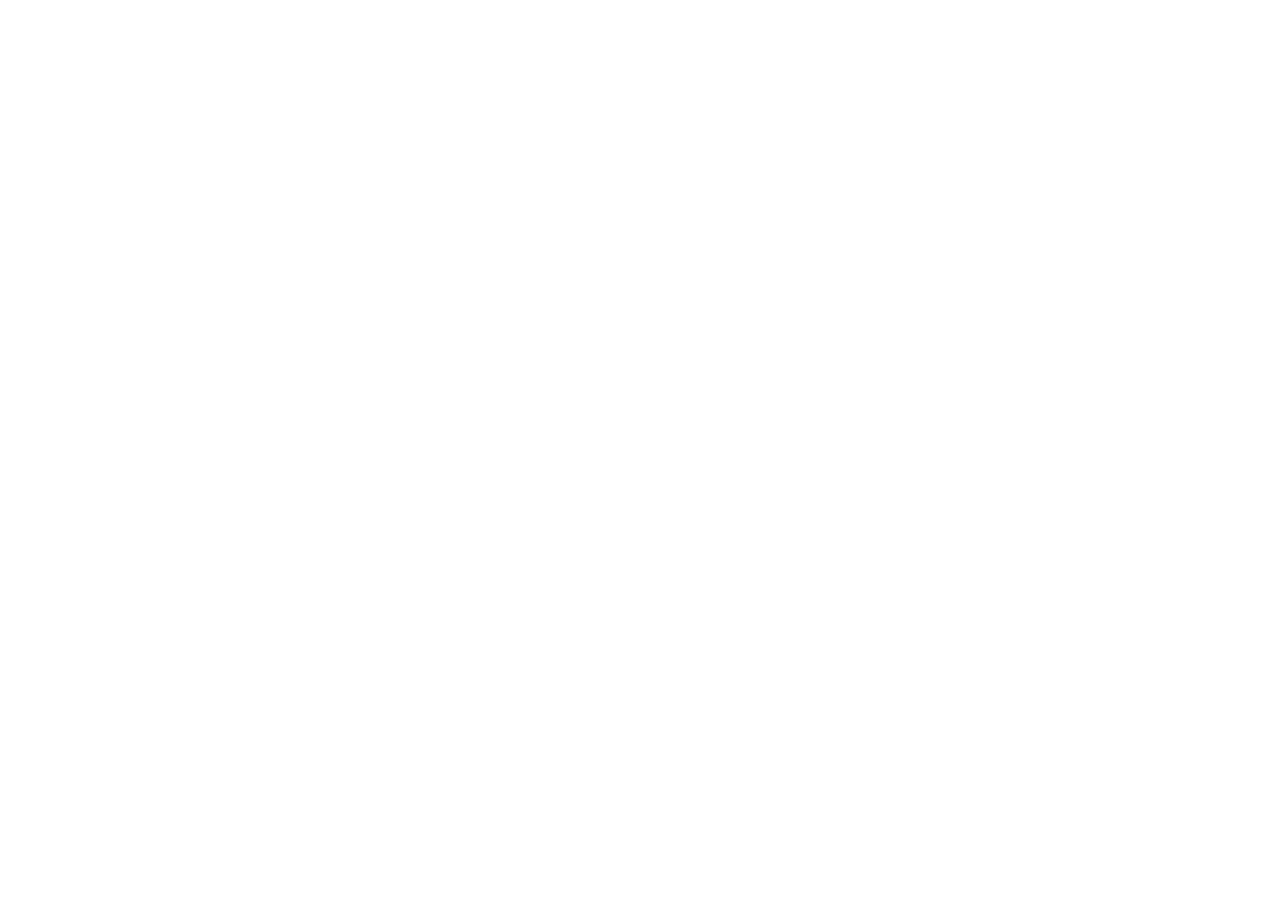
==== water theme park/index.html @ 69b6f4eb "create folder for entri assignments to orgaize projects from html to mern" ====
<!DOCTYPE html>
<html lang="en">
<head>
    <meta charset="UTF-8">
    <meta name="viewport" content="width=device-width, initial-scale=1.0">
    <title>Water Theme Park</title>
</head>
<body>
    
</body>
</html>
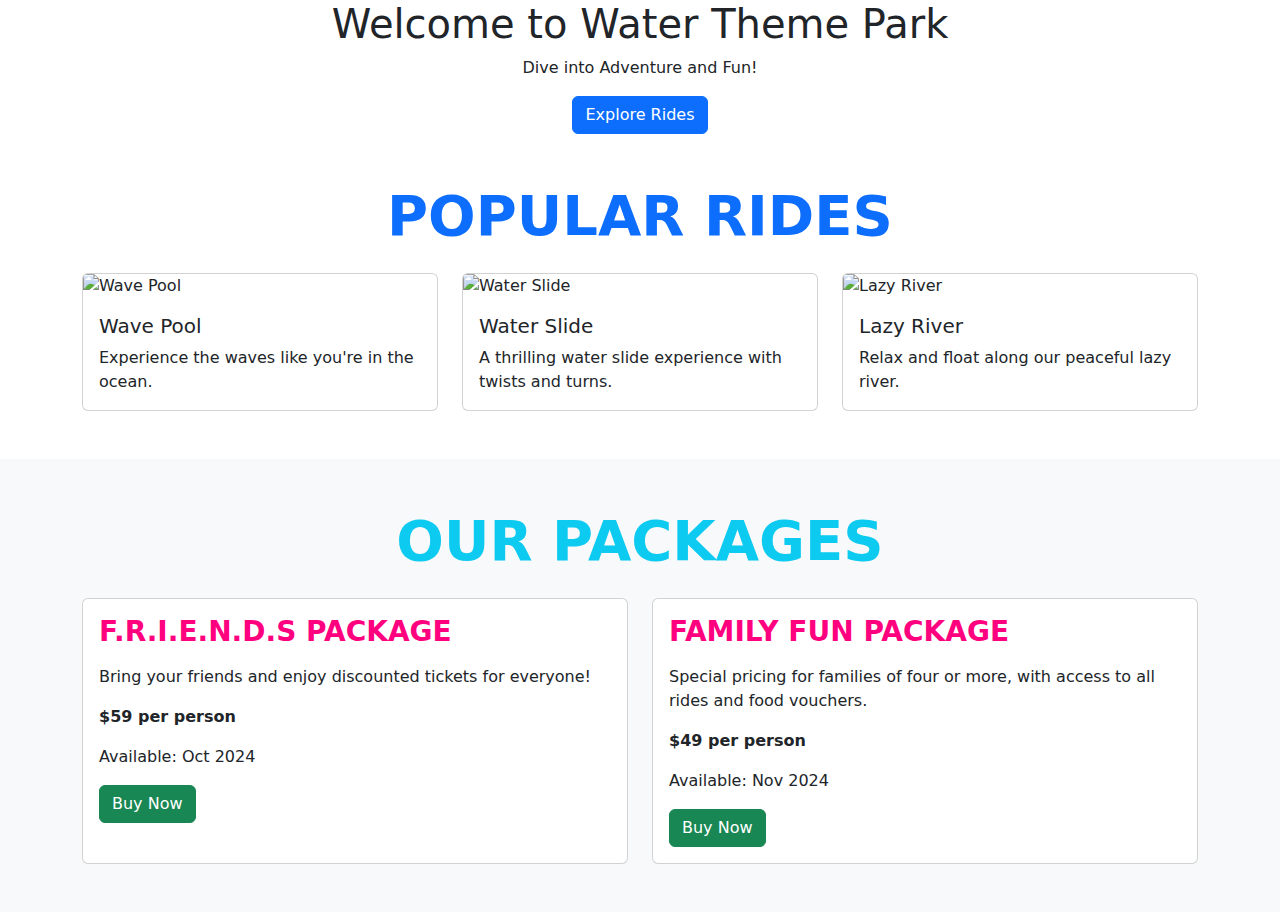
==== commit 8d1e0014: "PACKAGE SECTION DESIGNED BASECLY" ====
--- a/water theme park/index.html
+++ b/water theme park/index.html
@@ -4,8 +4,92 @@
     <meta charset="UTF-8">
     <meta name="viewport" content="width=device-width, initial-scale=1.0">
     <title>Water Theme Park</title>
+    <!-- style.css file -->
+    <link rel="stylesheet" href="styles.css">
+
+     <!-- Bootstrap CSS -->
+    <link href="https://cdn.jsdelivr.net/npm/bootstrap@5.3.0-alpha1/dist/css/bootstrap.min.css" rel="stylesheet">
+    
 </head>
 <body>
-    
+
+    <!-- Intro Section -->
+    <section class="intro">
+        <div class="container text-center">
+        <h1>Welcome to Water Theme Park</h1>
+        <p>Dive into Adventure and Fun!</p>
+        <a href="#rides" class="btn btn-primary">Explore Rides</a>
+        </div>
+    </section>
+
+    <!-- Popular Rides Section -->
+  <section id="rides" class="py-5">
+    <div class="container">
+        <h2 class="text-center mb-4 fw-bolder text-primary display-4">POPULAR RIDES</h2>
+        <div class="row gy-4">
+        <div class="col-md-4">
+          <div class="card">
+            <img src="https://siampark.net/templates/yootheme/cache/50/the-wavepalace-wave-pool-siam-park-tenerife-03-1920-x-1080-50f4495b.jpeg" class="card-img-top" alt="Wave Pool">
+            <div class="card-body">
+              <h5 class="card-title">Wave Pool</h5>
+              <p class="card-text">Experience the waves like you're in the ocean.</p>
+            </div>
+          </div>
+        </div>
+        <div class="col-md-4">
+            <div class="card">
+              <img src="https://t3.ftcdn.net/jpg/07/71/98/52/360_F_771985242_WBZyVcosRx5hnGD6Xn9kgoZH18Q3fQSB.jpg" class="card-img-top" alt="Water Slide">
+              <div class="card-body">
+                <h5 class="card-title">Water Slide</h5>
+                <p class="card-text">A thrilling water slide experience with twists and turns.</p>
+              </div>
+            </div>
+          </div>
+        <div class="col-md-4">
+          <div class="card">
+            <img src="https://www.fodors.com/wp-content/uploads/2023/01/5-LazyRiverHotels-Atlantis_Aquaventure_Rapids_River_Guests_on_Innertubes1.jpeg" class="card-img-top" alt="Lazy River">
+            <div class="card-body">
+              <h5 class="card-title">Lazy River</h5>
+              <p class="card-text">Relax and float along our peaceful lazy river.</p>
+            </div>
+          </div>
+        </div>
+      </div>
+    </div>
+  </section>
+
+    <!-- Packages Section -->
+    <section id="packages" class="py-5 bg-light">
+        <div class="container">
+          <h2 class="text-center mb-4 fw-bolder text-info display-4" style="font-weight: 900;">OUR PACKAGES</h2>
+          <div class="row gy-4">
+            <div class="col-md-6">
+              <div class="card h-100">
+                <div class="card-body">
+                    <h3 style="color: #ff007f;" class="card-title text-uppercase fw-bold  mb-3">F.R.I.E.N.D.S Package</h3>
+                    <p class="card-text">Bring your friends and enjoy discounted tickets for everyone!</p>
+                  <p class="price"><strong>$59 per person</strong></p>
+                  <p>Available: Oct 2024</p>
+                  <button class="btn btn-success">Buy Now</button>
+                </div>
+              </div>
+            </div>
+            <div class="col-md-6">
+              <div class="card h-100">
+                <div class="card-body">
+                    <h3 style="color: #ff007f;" class="card-title text-uppercase fw-bolder  mb-3">Family Fun Package</h3>
+                    <p class="card-text">
+                        Special pricing for families of four or more, with access to all rides and food vouchers.
+                    </p>                                        
+                    <p class="price"><strong>$49 per person</strong></p>
+                  <p>Available: Nov 2024</p>
+                  <button class="btn btn-success">Buy Now</button>
+                </div>
+              </div>
+            </div>
+          </div>
+        </div>
+      </section>
+
 </body>
 </html>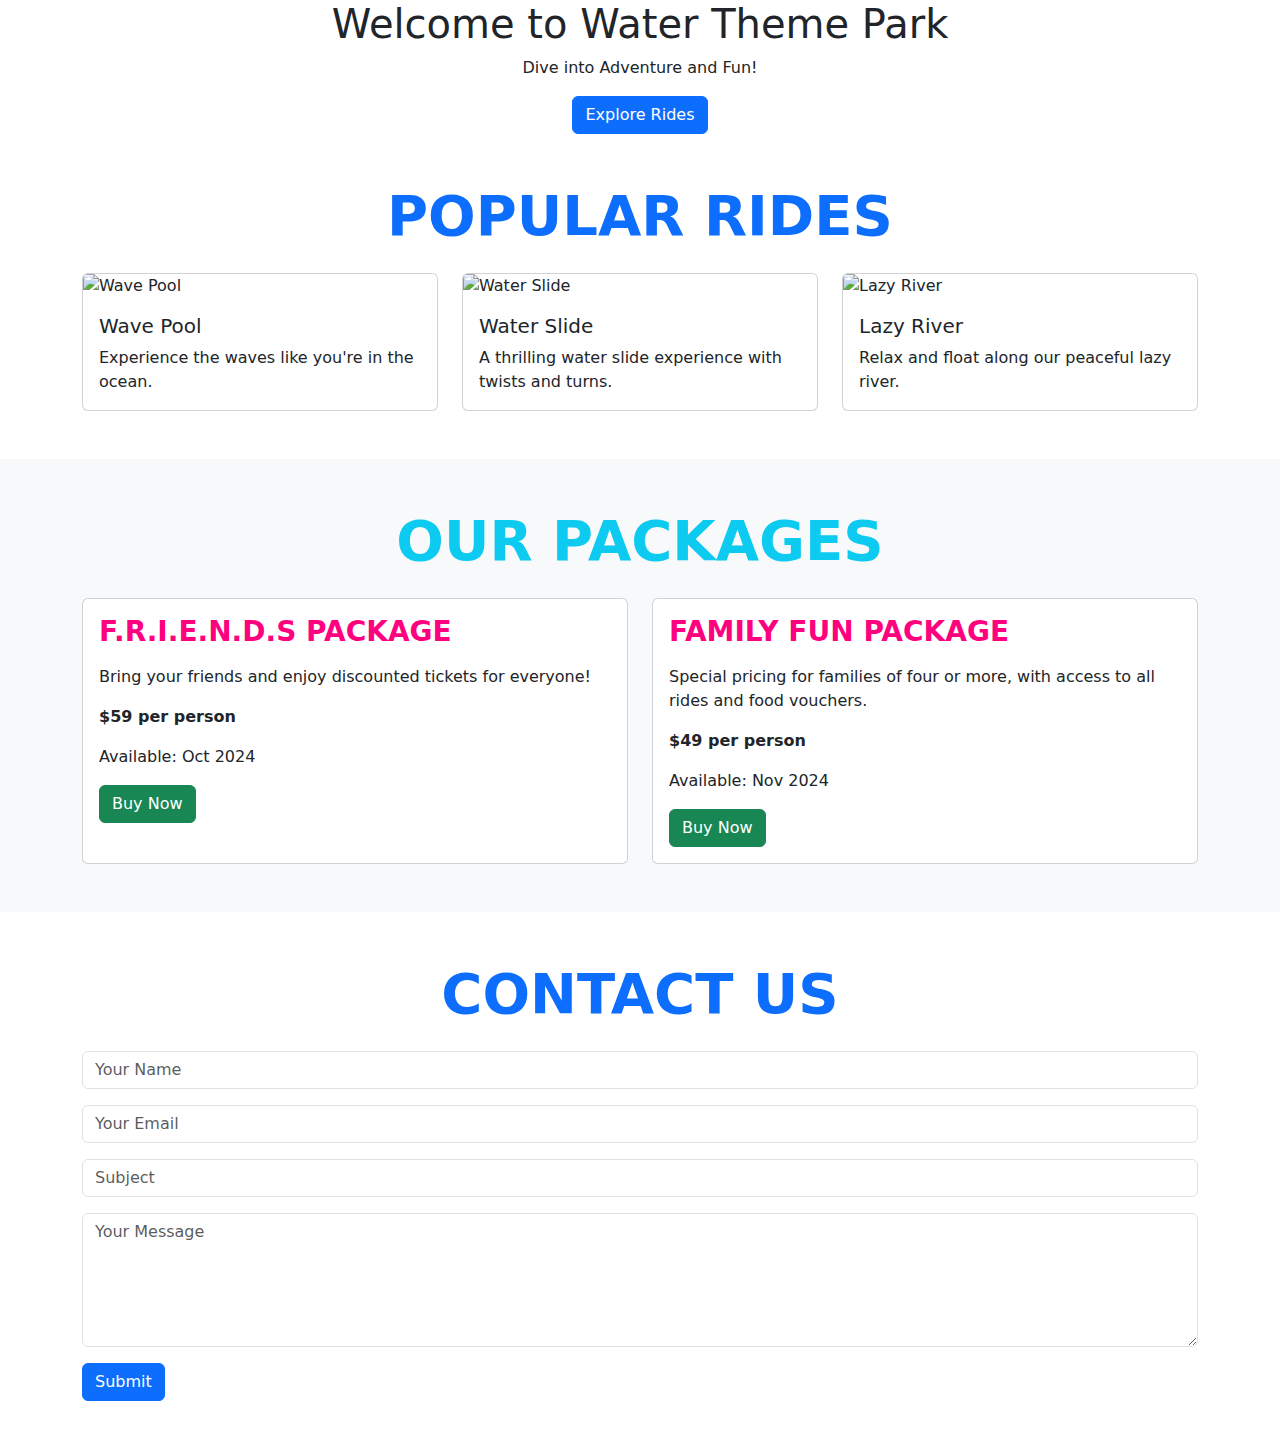
==== commit b80a3950: "boostrap js file linked for js functions" ====
--- a/water theme park/index.html
+++ b/water theme park/index.html
@@ -91,5 +91,30 @@
         </div>
       </section>
 
+      <!-- Contact Us Section -->
+    <section id="contact" class="py-5">
+        <div class="container">
+            <h2 class="text-center mb-4 fw-bolder text-primary display-4">CONTACT US</h2>
+            <form class="contact-form">
+            <div class="mb-3">
+            <input type="text" class="form-control" placeholder="Your Name" required>
+            </div>
+            <div class="mb-3">
+            <input type="email" class="form-control" placeholder="Your Email" required>
+            </div>
+            <div class="mb-3">
+            <input type="text" class="form-control" placeholder="Subject">
+            </div>
+            <div class="mb-3">
+            <textarea class="form-control" rows="5" placeholder="Your Message"></textarea>
+            </div>
+            <button type="submit" class="btn btn-primary">Submit</button>
+        </form>
+        </div>
+    </section>
+
+    <!-- Bootstrap JS -->
+  <script src="https://cdn.jsdelivr.net/npm/bootstrap@5.3.0-alpha1/dist/js/bootstrap.bundle.min.js"></script>
+
 </body>
 </html>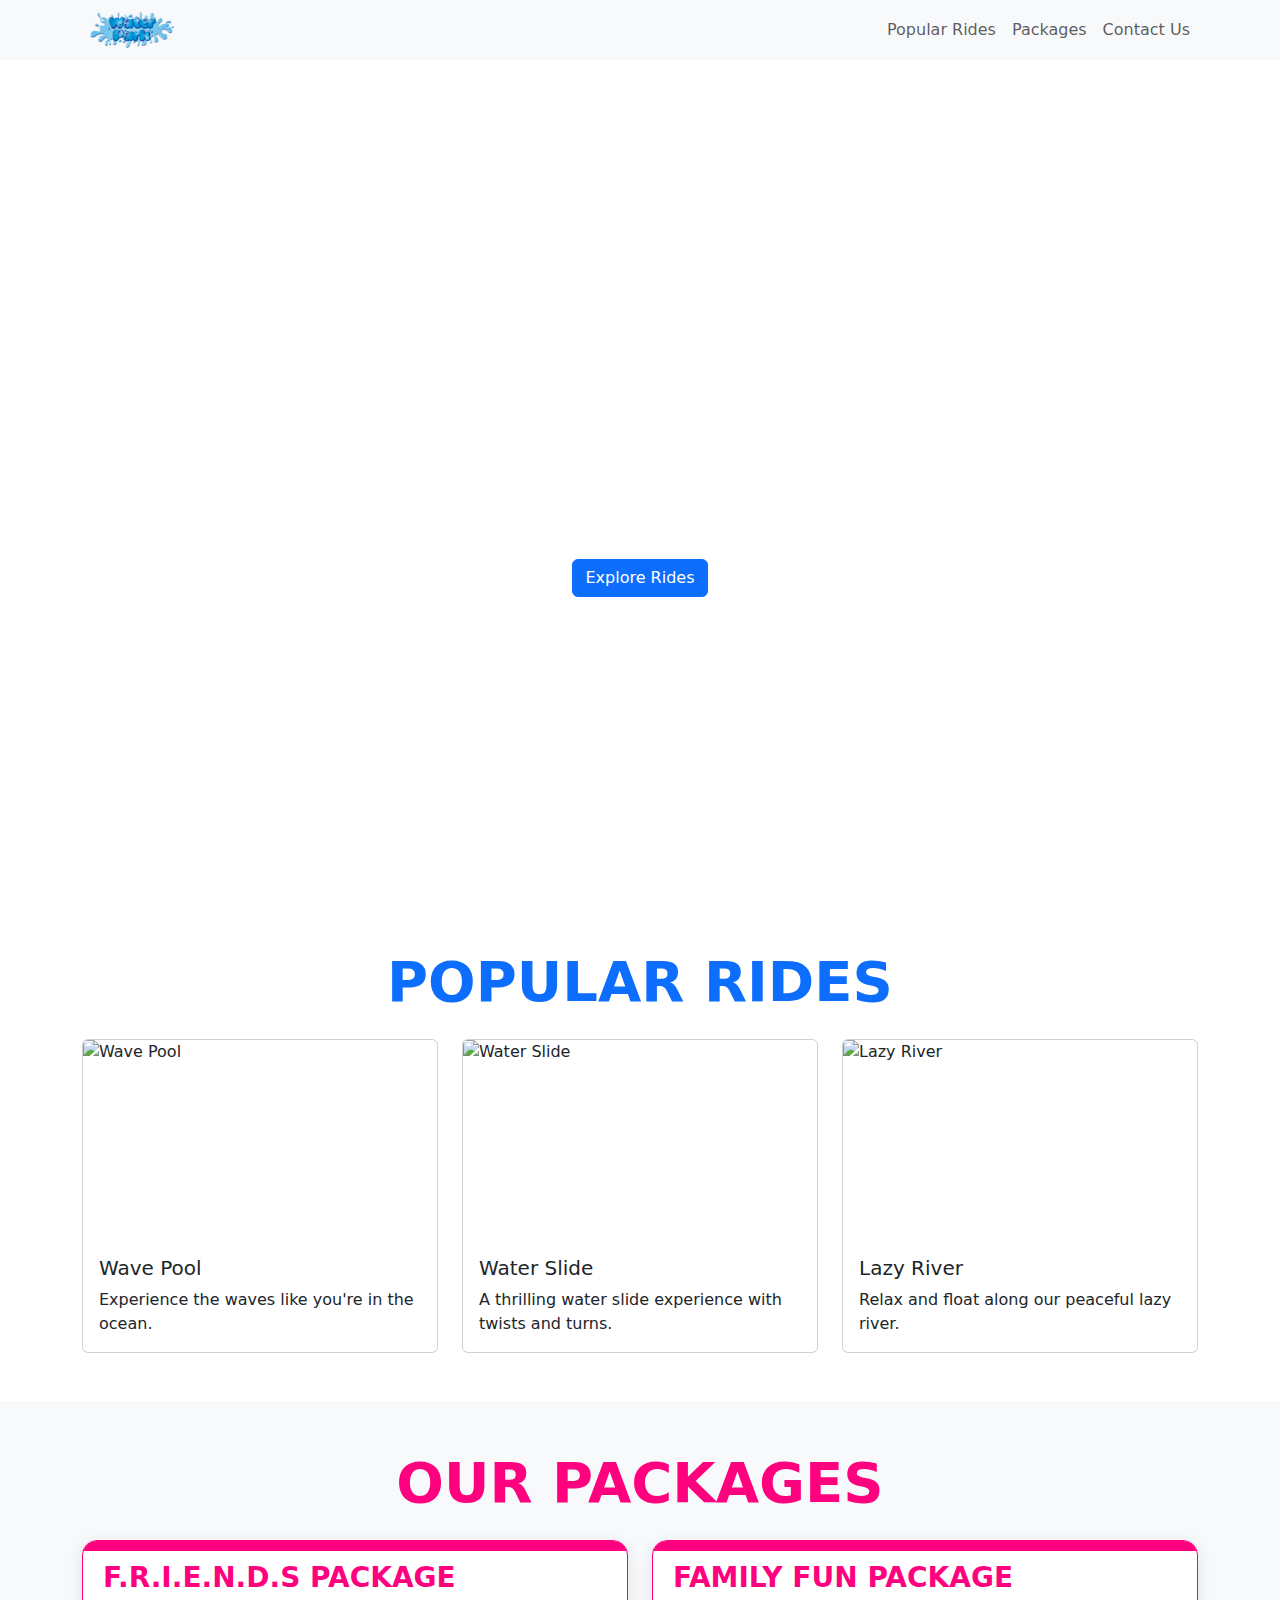
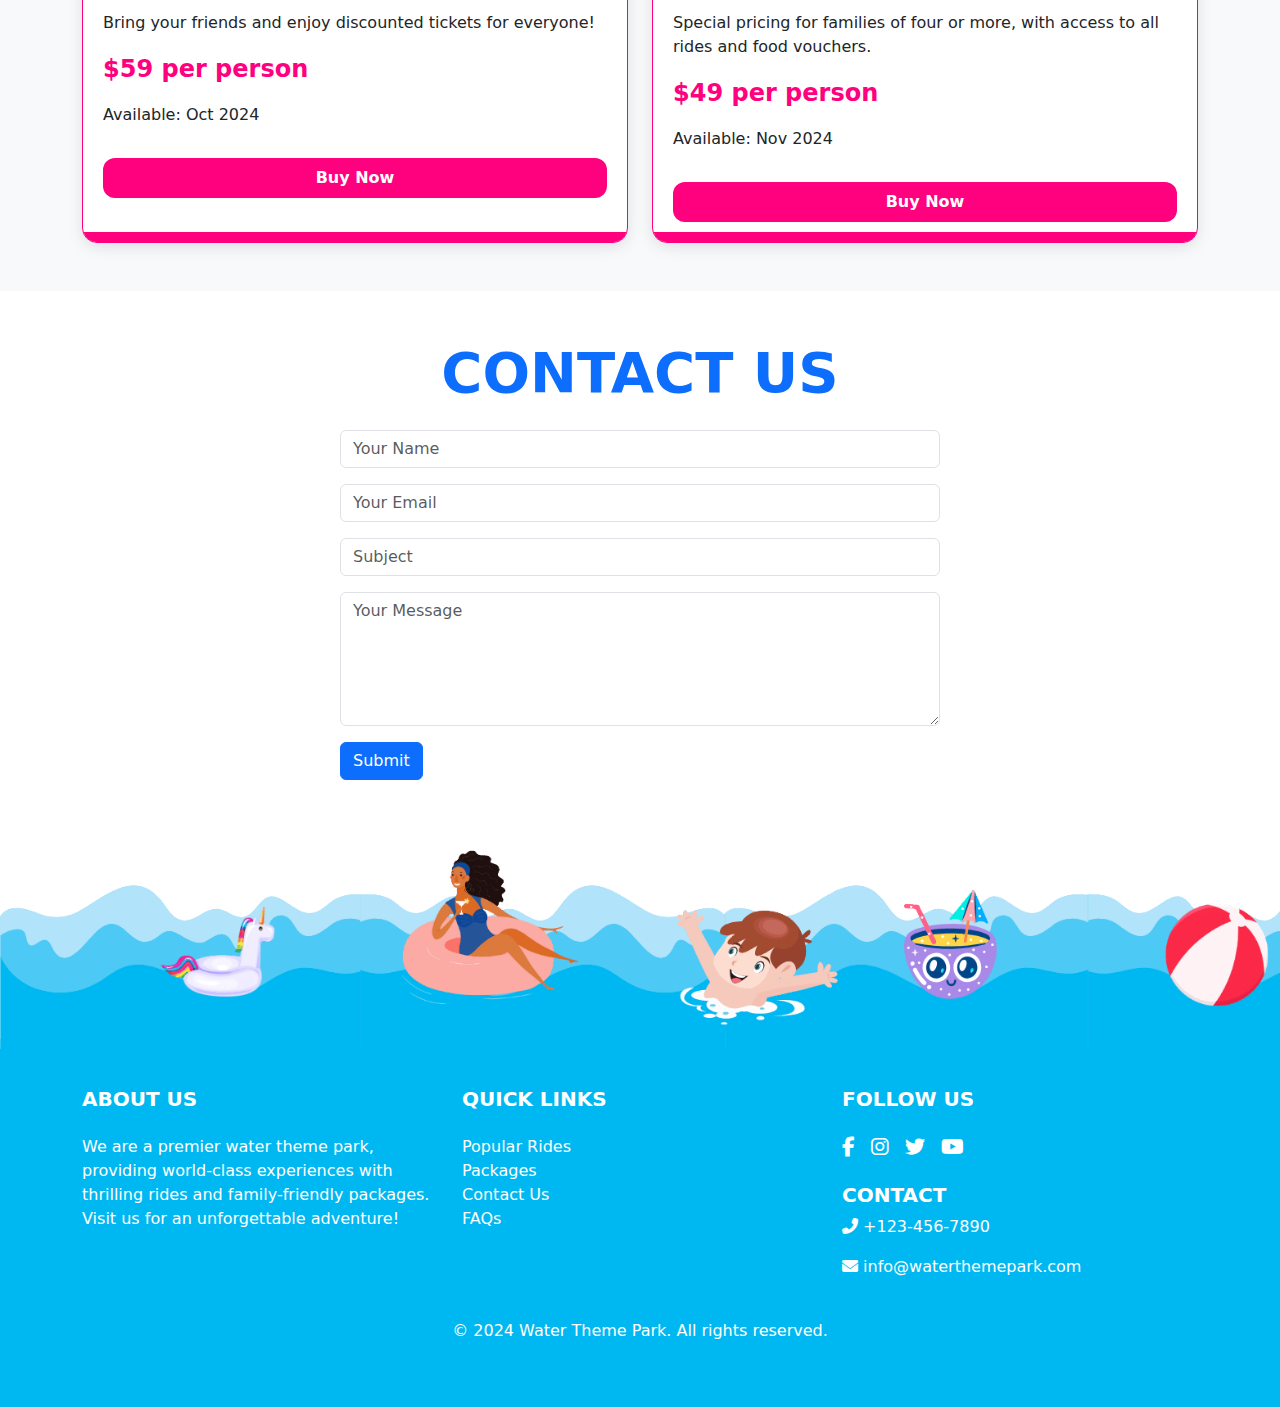
==== commit 1068a29b: "footer designed" ====
--- a/water theme park/index.html
+++ b/water theme park/index.html
@@ -1,120 +1,201 @@
 <!DOCTYPE html>
 <html lang="en">
+
 <head>
     <meta charset="UTF-8">
     <meta name="viewport" content="width=device-width, initial-scale=1.0">
     <title>Water Theme Park</title>
     <!-- style.css file -->
     <link rel="stylesheet" href="styles.css">
-
-     <!-- Bootstrap CSS -->
+    <link rel="icon" href="assets/water themepark logo.png">
+
+    <!-- Bootstrap CSS -->
     <link href="https://cdn.jsdelivr.net/npm/bootstrap@5.3.0-alpha1/dist/css/bootstrap.min.css" rel="stylesheet">
-    
+    <link href="https://stackpath.bootstrapcdn.com/bootstrap/5.1.3/css/bootstrap.min.css" rel="stylesheet">
+
+    <!-- font awesome cdn -->
+    <link rel="stylesheet" href="https://cdnjs.cloudflare.com/ajax/libs/font-awesome/6.6.0/css/all.min.css">
+
 </head>
+
 <body>
+
+    <!-- Navbar -->
+    <nav class="navbar navbar-expand-lg navbar-light bg-light fixed-top">
+        <div class="container">
+            <img src="assets/water themepark logo.png" class="logo" alt="logo">
+            <button class="navbar-toggler" type="button" data-bs-toggle="collapse" data-bs-target="#navbarNav"
+                aria-controls="navbarNav" aria-expanded="false" aria-label="Toggle navigation">
+                <span class="navbar-toggler-icon"></span>
+            </button>
+            <div class="collapse navbar-collapse" id="navbarNav">
+                <ul class="navbar-nav ms-auto">
+                    <li class="nav-item">
+                        <a class="nav-link" href="#rides">Popular Rides</a>
+                    </li>
+                    <li class="nav-item">
+                        <a class="nav-link" href="#packages">Packages</a>
+                    </li>
+                    <li class="nav-item">
+                        <a class="nav-link" href="#contact">Contact Us</a>
+                    </li>
+                </ul>
+            </div>
+        </div>
+    </nav>
+
 
     <!-- Intro Section -->
     <section class="intro">
         <div class="container text-center">
-        <h1>Welcome to Water Theme Park</h1>
-        <p>Dive into Adventure and Fun!</p>
-        <a href="#rides" class="btn btn-primary">Explore Rides</a>
+            <h1>Welcome to Water Theme Park</h1>
+            <p>Dive into Adventure and Fun!</p>
+            <a href="#rides" class="btn btn-primary">Explore Rides</a>
         </div>
     </section>
 
     <!-- Popular Rides Section -->
-  <section id="rides" class="py-5">
-    <div class="container">
-        <h2 class="text-center mb-4 fw-bolder text-primary display-4">POPULAR RIDES</h2>
-        <div class="row gy-4">
-        <div class="col-md-4">
-          <div class="card">
-            <img src="https://siampark.net/templates/yootheme/cache/50/the-wavepalace-wave-pool-siam-park-tenerife-03-1920-x-1080-50f4495b.jpeg" class="card-img-top" alt="Wave Pool">
-            <div class="card-body">
-              <h5 class="card-title">Wave Pool</h5>
-              <p class="card-text">Experience the waves like you're in the ocean.</p>
-            </div>
-          </div>
-        </div>
-        <div class="col-md-4">
-            <div class="card">
-              <img src="https://t3.ftcdn.net/jpg/07/71/98/52/360_F_771985242_WBZyVcosRx5hnGD6Xn9kgoZH18Q3fQSB.jpg" class="card-img-top" alt="Water Slide">
-              <div class="card-body">
-                <h5 class="card-title">Water Slide</h5>
-                <p class="card-text">A thrilling water slide experience with twists and turns.</p>
-              </div>
-            </div>
-          </div>
-        <div class="col-md-4">
-          <div class="card">
-            <img src="https://www.fodors.com/wp-content/uploads/2023/01/5-LazyRiverHotels-Atlantis_Aquaventure_Rapids_River_Guests_on_Innertubes1.jpeg" class="card-img-top" alt="Lazy River">
-            <div class="card-body">
-              <h5 class="card-title">Lazy River</h5>
-              <p class="card-text">Relax and float along our peaceful lazy river.</p>
-            </div>
-          </div>
-        </div>
-      </div>
-    </div>
-  </section>
-
-    <!-- Packages Section -->
+    <section id="rides" class="py-5">
+        <div class="container">
+            <h2 class="text-center mb-4 fw-bolder text-primary display-4">POPULAR RIDES</h2>
+            <div class="row gy-4">
+                <div class="col-md-4 rides-card">
+                    <div class="card">
+                        <img src="https://siampark.net/templates/yootheme/cache/50/the-wavepalace-wave-pool-siam-park-tenerife-03-1920-x-1080-50f4495b.jpeg"
+                            class="card-img-top" alt="Wave Pool">
+                        <div class="card-body">
+                            <h5 class="card-title">Wave Pool</h5>
+                            <p class="card-text">Experience the waves like you're in the ocean.</p>
+                        </div>
+                    </div>
+                </div>
+                <div class="col-md-4 rides-card">
+                    <div class="card">
+                        <img src="https://t3.ftcdn.net/jpg/07/71/98/52/360_F_771985242_WBZyVcosRx5hnGD6Xn9kgoZH18Q3fQSB.jpg"
+                            class="card-img-top" alt="Water Slide">
+                        <div class="card-body">
+                            <h5 class="card-title">Water Slide</h5>
+                            <p class="card-text">A thrilling water slide experience with twists and turns.</p>
+                        </div>
+                    </div>
+                </div>
+                <div class="col-md-4 rides-card">
+                    <div class="card">
+                        <img src="https://www.fodors.com/wp-content/uploads/2023/01/5-LazyRiverHotels-Atlantis_Aquaventure_Rapids_River_Guests_on_Innertubes1.jpeg"
+                            class="card-img-top" alt="Lazy River">
+                        <div class="card-body">
+                            <h5 class="card-title">Lazy River</h5>
+                            <p class="card-text">Relax and float along our peaceful lazy river.</p>
+                        </div>
+                    </div>
+                </div>
+            </div>
+        </div>
+    </section>
+
     <section id="packages" class="py-5 bg-light">
         <div class="container">
-          <h2 class="text-center mb-4 fw-bolder text-info display-4" style="font-weight: 900;">OUR PACKAGES</h2>
-          <div class="row gy-4">
-            <div class="col-md-6">
-              <div class="card h-100">
-                <div class="card-body">
-                    <h3 style="color: #ff007f;" class="card-title text-uppercase fw-bold  mb-3">F.R.I.E.N.D.S Package</h3>
-                    <p class="card-text">Bring your friends and enjoy discounted tickets for everyone!</p>
-                  <p class="price"><strong>$59 per person</strong></p>
-                  <p>Available: Oct 2024</p>
-                  <button class="btn btn-success">Buy Now</button>
-                </div>
-              </div>
-            </div>
-            <div class="col-md-6">
-              <div class="card h-100">
-                <div class="card-body">
-                    <h3 style="color: #ff007f;" class="card-title text-uppercase fw-bolder  mb-3">Family Fun Package</h3>
-                    <p class="card-text">
-                        Special pricing for families of four or more, with access to all rides and food vouchers.
-                    </p>                                        
-                    <p class="price"><strong>$49 per person</strong></p>
-                  <p>Available: Nov 2024</p>
-                  <button class="btn btn-success">Buy Now</button>
-                </div>
-              </div>
-            </div>
-          </div>
-        </div>
-      </section>
-
-      <!-- Contact Us Section -->
+            <h2 style="color: #ff007f" ; class="text-center mb-4 fw-bolder  display-4" style="font-weight: 900;">OUR
+                PACKAGES</h2>
+            <div class="row gy-4">
+                <div class="col-md-6 ticket">
+                    <div class="ticket-card h-100">
+                        <div class="card-body">
+                            <h3 class="card-title text-uppercase fw-bold mb-3" style="color: #ff007f;">F.R.I.E.N.D.S
+                                Package</h3>
+                            <p class="card-text">Bring your friends and enjoy discounted tickets for everyone!</p>
+                            <p class="price"><strong>$59 per person</strong></p>
+                            <p>Available: Oct 2024</p>
+                            <button class="buy-btn">Buy Now</button>
+                        </div>
+                    </div>
+                </div>
+                <div class="col-md-6 ticket">
+                    <div class="ticket-card h-100">
+                        <div class="card-body">
+                            <h3 class="card-title text-uppercase fw-bolder mb-3" style="color: #ff007f;">Family Fun
+                                Package</h3>
+                            <p class="card-text">Special pricing for families of four or more, with access to all rides
+                                and food vouchers.</p>
+                            <p class="price"><strong>$49 per person</strong></p>
+                            <p>Available: Nov 2024</p>
+                            <button class="buy-btn">Buy Now</button>
+                        </div>
+                    </div>
+                </div>
+            </div>
+        </div>
+    </section>
+
+    <!-- Contact Us Section -->
     <section id="contact" class="py-5">
         <div class="container">
             <h2 class="text-center mb-4 fw-bolder text-primary display-4">CONTACT US</h2>
             <form class="contact-form">
-            <div class="mb-3">
-            <input type="text" class="form-control" placeholder="Your Name" required>
-            </div>
-            <div class="mb-3">
-            <input type="email" class="form-control" placeholder="Your Email" required>
-            </div>
-            <div class="mb-3">
-            <input type="text" class="form-control" placeholder="Subject">
-            </div>
-            <div class="mb-3">
-            <textarea class="form-control" rows="5" placeholder="Your Message"></textarea>
-            </div>
-            <button type="submit" class="btn btn-primary">Submit</button>
-        </form>
-        </div>
-    </section>
+                <div class="mb-3">
+                    <input type="text" class="form-control" placeholder="Your Name" required>
+                </div>
+                <div class="mb-3">
+                    <input type="email" class="form-control" placeholder="Your Email" required>
+                </div>
+                <div class="mb-3">
+                    <input type="text" class="form-control" placeholder="Subject">
+                </div>
+                <div class="mb-3">
+                    <textarea class="form-control" rows="5" placeholder="Your Message"></textarea>
+                </div>
+                <button type="submit" class="btn btn-primary">Submit</button>
+            </form>
+        </div>
+    </section>
+
+    <!-- Footer Section -->
+     <img class="footer-wawe" src="assets/pool.png" alt="footer-wawe">
+    <footer class="text-white py-5">
+        <div class="container">
+            <div class="row">
+                <!-- About Section -->
+                <div class="col-md-4">
+                    <h5 class="fw-bold text-uppercase mb-4">About Us</h5>
+                    <p>We are a premier water theme park, providing world-class experiences with thrilling rides and
+                        family-friendly packages. Visit us for an unforgettable adventure!</p>
+                </div>
+                <!-- Quick Links -->
+                <div class="col-md-4">
+                    <h5 class="fw-bold text-uppercase mb-4">Quick Links</h5>
+                    <ul class="list-unstyled">
+                        <li><a href="#rides" class="text-white text-decoration-none">Popular Rides</a></li>
+                        <li><a href="#packages" class="text-white text-decoration-none">Packages</a></li>
+                        <li><a href="#contact" class="text-white text-decoration-none">Contact Us</a></li>
+                        <li><a href="#faq" class="text-white text-decoration-none">FAQs</a></li>
+                    </ul>
+                </div>
+                <!-- Social & Contact -->
+                <div class="col-md-4">
+                    <h5 class="fw-bold text-uppercase mb-4">Follow Us</h5>
+                    <div class="d-flex">
+                        <a href="#" class="text-white me-3"><i class="fab fa-facebook-f fa-lg"></i></a>
+                        <a href="#" class="text-white me-3"><i class="fab fa-instagram fa-lg"></i></a>
+                        <a href="#" class="text-white me-3"><i class="fab fa-twitter fa-lg"></i></a>
+                        <a href="#" class="text-white"><i class="fab fa-youtube fa-lg"></i></a>
+                    </div>
+                    <h5 class="fw-bold text-uppercase mt-4">Contact</h5>
+                    <p><i class="fas fa-phone-alt"></i> +123-456-7890</p>
+                    <p><i class="fas fa-envelope"></i> info@waterthemepark.com</p>
+                </div>
+            </div>
+        </div>
+        <div class="text-center mt-4">
+            <p>&copy; 2024 Water Theme Park. All rights reserved.</p>
+        </div>
+    </footer>
+
+
+
 
     <!-- Bootstrap JS -->
-  <script src="https://cdn.jsdelivr.net/npm/bootstrap@5.3.0-alpha1/dist/js/bootstrap.bundle.min.js"></script>
+    <script src="https://cdn.jsdelivr.net/npm/bootstrap@5.3.0-alpha1/dist/js/bootstrap.bundle.min.js"></script>
 
 </body>
+
 </html>--- a/water theme park/styles.css
+++ b/water theme park/styles.css
@@ -0,0 +1,197 @@
+ /* Custom CSS */
+ body {
+     padding: 0;
+     margin: 0;
+     box-sizing: border-box;
+     font-family: Arial, sans-serif;
+ }
+
+ .logo {
+    width: 100px;
+ }
+
+ .nav-link {
+     transition: 0.5s ease-in-out !important;
+     font-weight: 500 !important;
+ }
+
+
+ .nav-link:hover {
+     color: #00B8F1 !important;
+ }
+
+
+
+ /* Intro Section */
+ .intro {
+     background: url('https://wallpapers.com/images/hd/daytime-water-theme-park-e3u7lxxqnt1dq39o.jpg') no-repeat center center/cover;
+     height: 100vh;
+     color: white;
+     display: flex;
+     justify-content: center;
+     align-items: center;
+     text-align: center;
+ }
+
+ .intro h1 {
+    font-size: 5em; /* Default size for larger screens */
+    font-weight: 900;
+}
+
+@media (max-width: 1200px) {
+
+    .intro h1 {
+        font-size: 4em; /* Medium screens */
+    }
+}
+
+@media (max-width: 800px) {
+    .intro h1 {
+        font-size: 3em; /* Smaller screens */
+    }
+}
+
+@media (max-width: 500px) {
+    .intro h1 {
+        font-size: 2em; /* Extra small screens */
+    }
+}
+
+ @media screen() {
+    
+ }
+ .intro p {
+     font-size: 1.5em;
+     margin-bottom: 20px;
+ }
+
+ .rides-container img,
+ .package-card img {
+     border-radius: 8px;
+ }
+
+ .rides-card,
+ .ticket {
+     transition: 0.5s;
+ }
+
+ .rides-card:hover {
+     scale: 1.05;
+ }
+
+ /* CARD SECTION */
+
+ .card img {
+     height: 200px;
+     object-fit: cover;
+ }
+
+ /* Custom CSS for Ticket Design */
+ .ticket-card {
+     background: #fff;
+     border: 1px solid #ff007f;
+     /* Border color */
+     border-radius: 15px;
+     box-shadow: 0 4px 15px rgba(0, 0, 0, 0.1);
+     position: relative;
+     padding: 20px;
+     overflow: hidden;
+     height: 300px;
+     /* Fixed height for uniformity */
+ }
+
+ .ticket-card::before {
+     content: '';
+     position: absolute;
+     top: -10px;
+     left: 0;
+     width: 100%;
+     height: 20px;
+     background-color: #ff007f;
+     /* Color for ticket top */
+     border-radius: 15px 15px 0 0;
+ }
+
+ .ticket-card::after {
+     content: '';
+     position: absolute;
+     bottom: -10px;
+     left: 0;
+     width: 100%;
+     height: 20px;
+     background-color: #ff007f;
+     /* Color for ticket bottom */
+     border-radius: 0 0 15px 15px;
+ }
+
+ .ticket-card .card-body {
+     position: relative;
+ }
+
+ .ticket-card .price {
+     font-size: 1.5em;
+     font-weight: bold;
+     color: #ff007f;
+ }
+
+ .ticket-card button {
+     margin-top: 15px;
+     border-radius: 20px;
+ }
+
+ /* Perforation Effect */
+ .ticket-card .perforation {
+     position: absolute;
+     top: 10px;
+     left: 10px;
+     right: 10px;
+     height: 8px;
+     background: repeating-linear-gradient(90deg,
+             #ff007f,
+             #ff007f 4px,
+             #fff 4px,
+             #fff 8px);
+     z-index: 1;
+ }
+
+ .ticket:hover {
+     scale: 1.02;
+ }
+
+ .buy-btn {
+     width: 100%;
+     background: #ff007f;
+     color: white;
+     border: none;
+     height: 40px;
+     border-radius: 12px !important;
+     font-weight: bold;
+ }
+
+ .buy-btn:hover {
+     background: #c00356;
+ }
+
+ /* Contact Form Styling */
+ .contact-form {
+     max-width: 600px;
+     margin: auto;
+ }
+
+ .contact-form input,
+ .contact-form textarea {
+     margin-bottom: 10px;
+ }
+
+
+ /* FOOTER DESIGN */
+ 
+ .footer-wawe {
+    width: 100%;
+    padding: 0;
+    margin-bottom: -10px;
+ }
+
+ footer{
+    background: #00B8F1;
+ }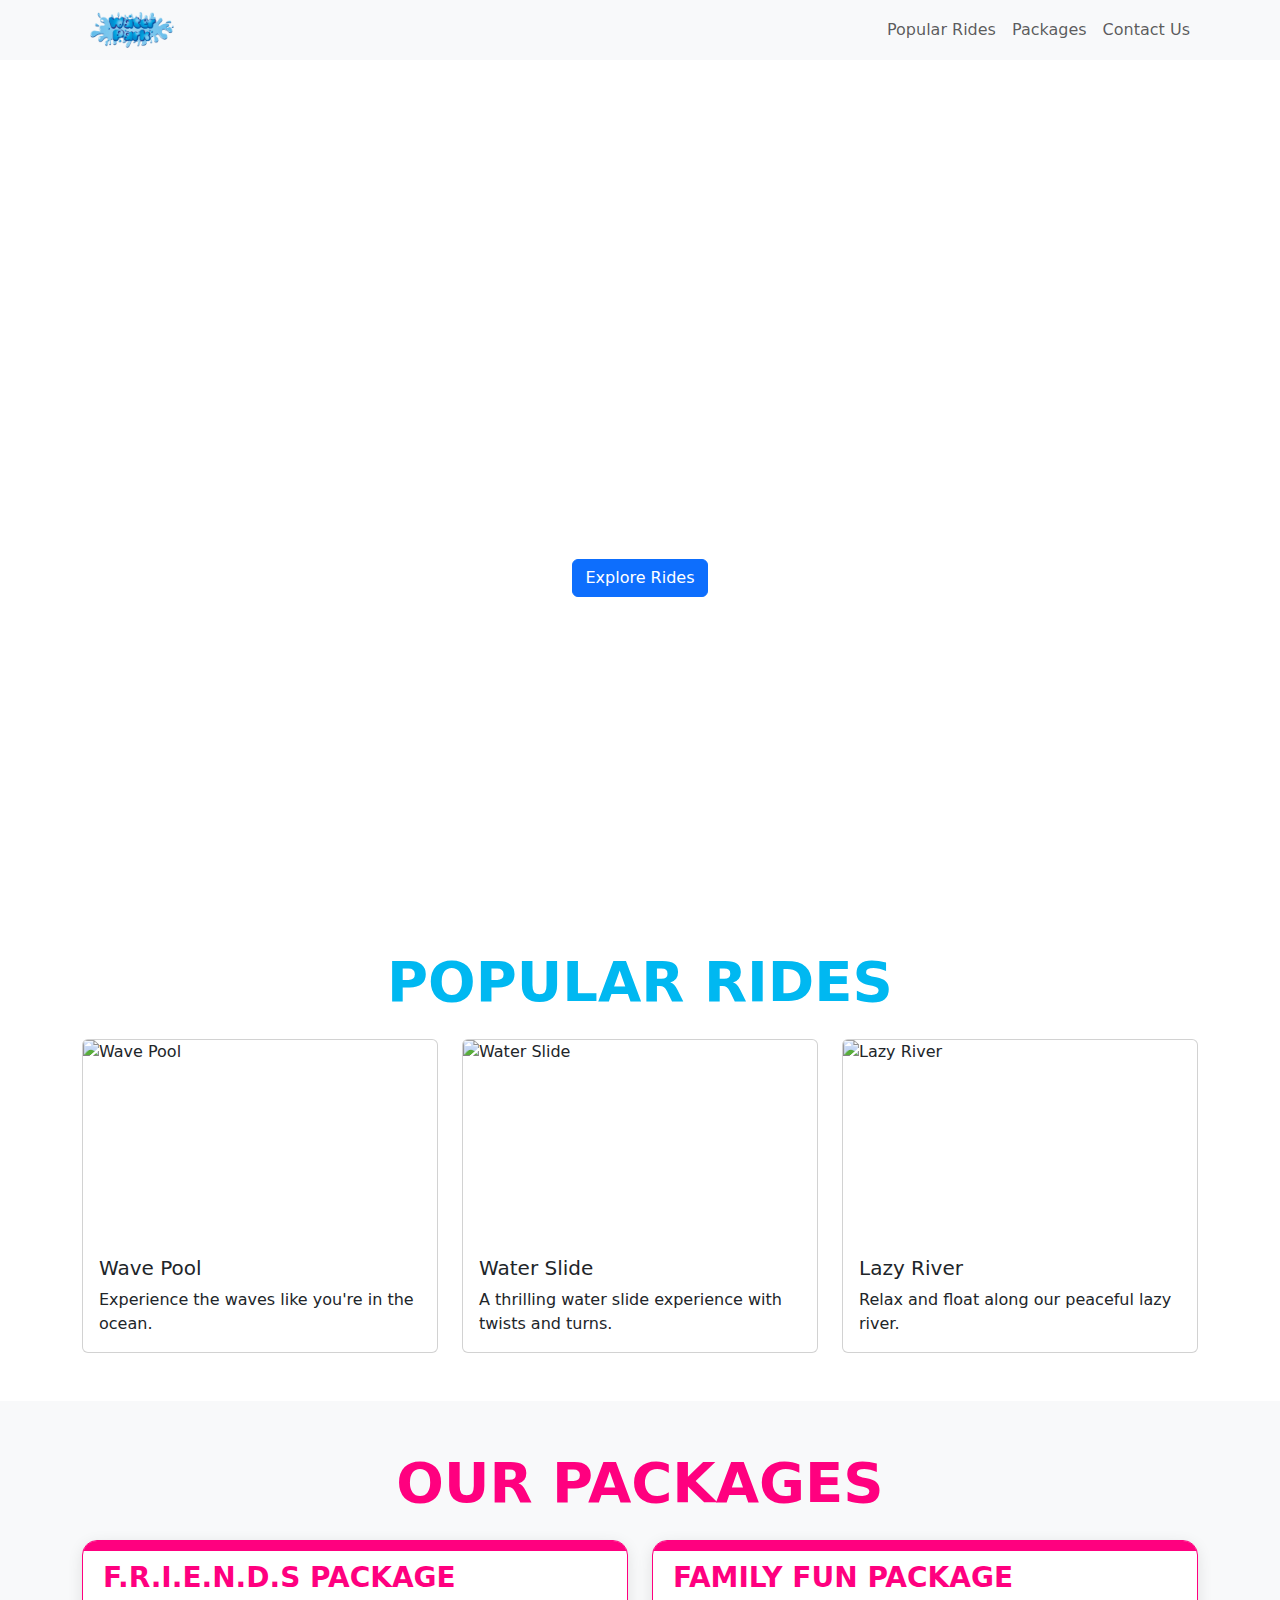
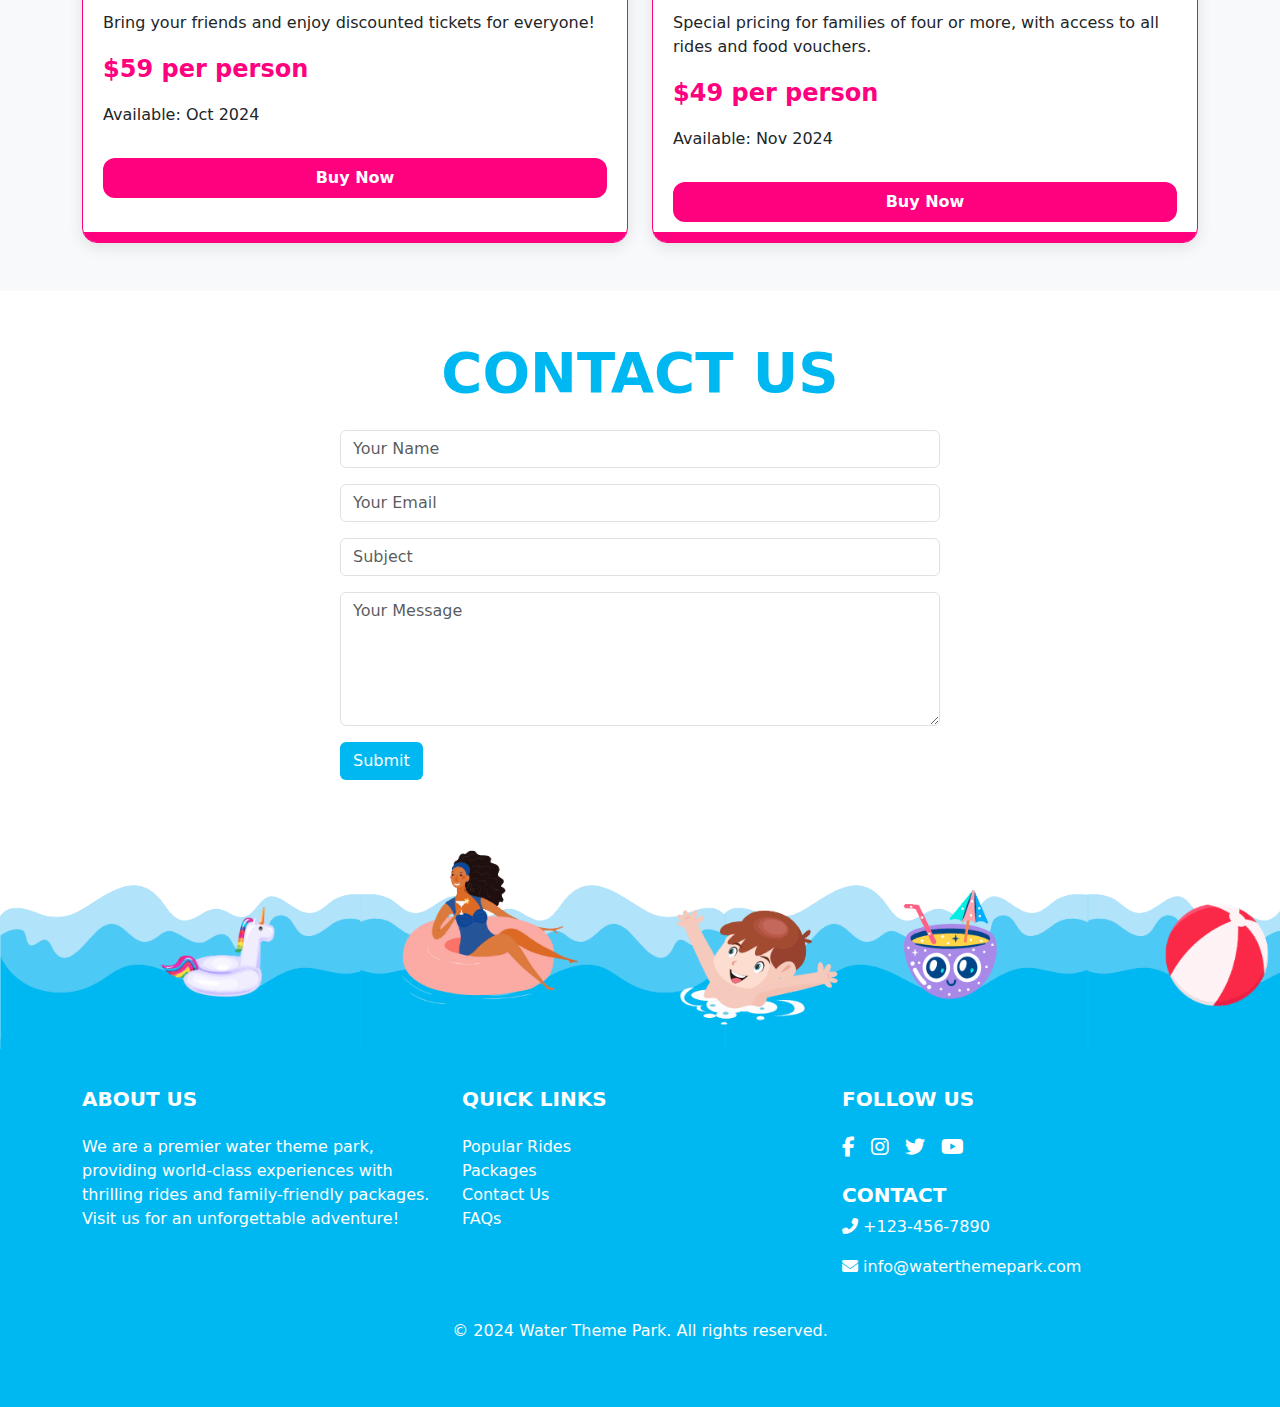
==== commit 32e2b286: "text and button color changed" ====
--- a/water theme park/index.html
+++ b/water theme park/index.html
@@ -57,7 +57,7 @@
     <!-- Popular Rides Section -->
     <section id="rides" class="py-5">
         <div class="container">
-            <h2 class="text-center mb-4 fw-bolder text-primary display-4">POPULAR RIDES</h2>
+            <h2 style="color:#00B8F1;" class="text-center mb-4 fw-bolder display-4">POPULAR RIDES</h2>
             <div class="row gy-4">
                 <div class="col-md-4 rides-card">
                     <div class="card">
@@ -130,7 +130,7 @@
     <!-- Contact Us Section -->
     <section id="contact" class="py-5">
         <div class="container">
-            <h2 class="text-center mb-4 fw-bolder text-primary display-4">CONTACT US</h2>
+            <h2 style="color:#00B8F1;" class="text-center mb-4 fw-bolder display-4">CONTACT US</h2>
             <form class="contact-form">
                 <div class="mb-3">
                     <input type="text" class="form-control" placeholder="Your Name" required>
@@ -144,7 +144,7 @@
                 <div class="mb-3">
                     <textarea class="form-control" rows="5" placeholder="Your Message"></textarea>
                 </div>
-                <button type="submit" class="btn btn-primary">Submit</button>
+                <button  style="background:#00B8F1; color: white;" type="submit" class="btn">Submit</button>
             </form>
         </div>
     </section>
--- a/water theme park/styles.css
+++ b/water theme park/styles.css
@@ -57,9 +57,9 @@
     }
 }
 
- @media screen() {
+ /* @media screen() {
     
- }
+ } */
  .intro p {
      font-size: 1.5em;
      margin-bottom: 20px;
@@ -185,7 +185,7 @@
 
 
  /* FOOTER DESIGN */
- 
+
  .footer-wawe {
     width: 100%;
     padding: 0;
